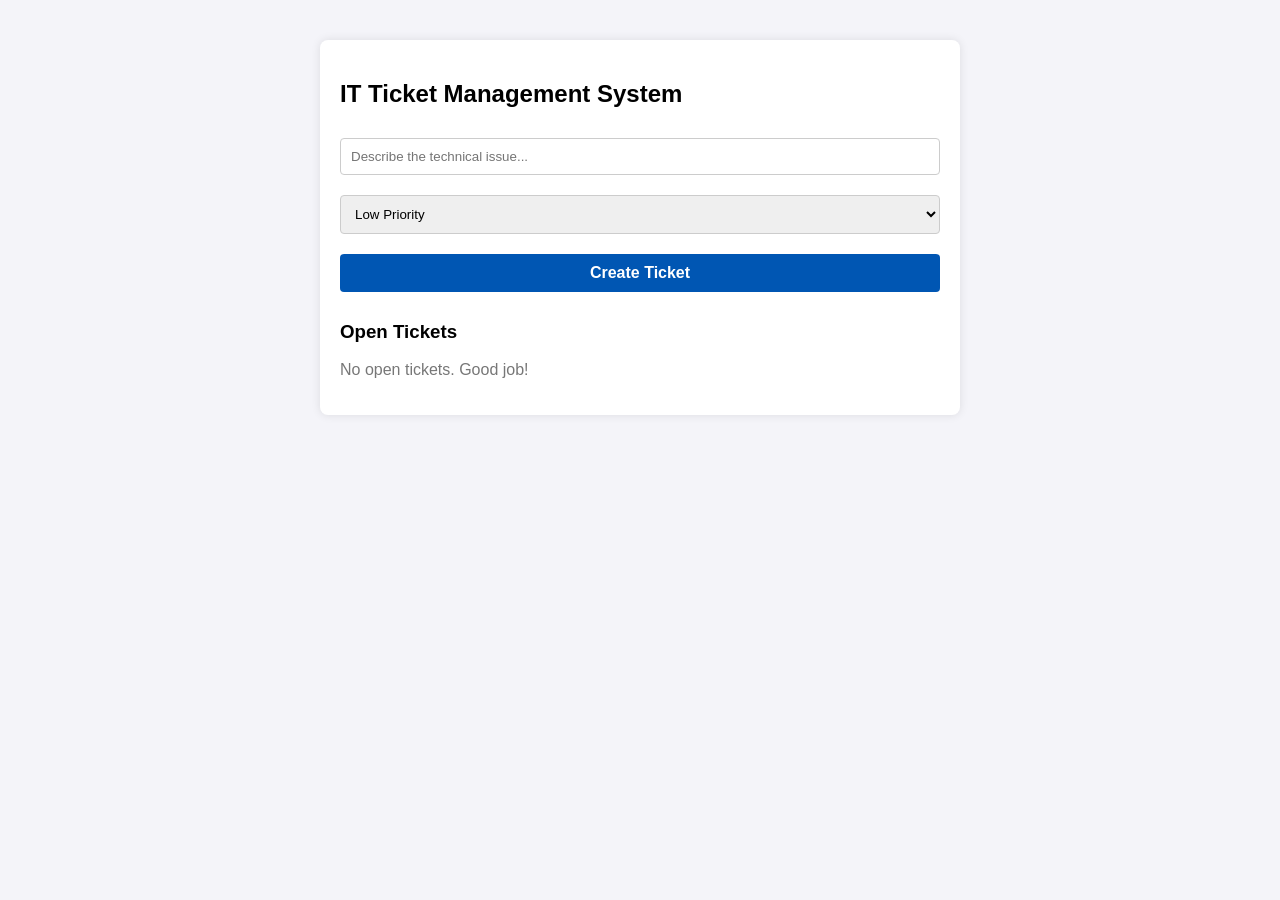
==== src/main/WebApp/index.html @ fcffcb8e "Added pom.xml and project structure for Jenkins" ====
<!DOCTYPE html>
<html lang="en">
<head>
    <meta charset="UTF-8">
    <meta name="viewport" content="width=device-width, initial-scale=1.0">
    <title>IT Support Ticket Manager</title>
    <style>
        body { 
            font-family: Arial, sans-serif; 
            margin: 40px; 
            background-color: #f4f4f9; 
        }
        .container { 
            max-width: 600px; 
            margin: auto; 
            background: white; 
            padding: 20px; 
            border-radius: 8px; 
            box-shadow: 0 0 10px rgba(0,0,0,0.1); 
        }
        input, select, button { 
            width: 100%; 
            padding: 10px; 
            margin: 10px 0; 
            border: 1px solid #ccc; 
            border-radius: 4px; 
            box-sizing: border-box; 
        }
        button { 
            background-color: #0056b3; 
            color: white; 
            border: none; 
            cursor: pointer; 
            font-weight: bold; 
            font-size: 16px;
        }
        button:hover { 
            background-color: #004494; 
        }
        .ticket { 
            border-bottom: 1px solid #ddd; 
            padding: 15px 0; 
            display: flex; 
            justify-content: space-between; 
            align-items: center; 
        }
        .priority-high { color: #dc3545; font-weight: bold; }
        .priority-medium { color: #ffc107; font-weight: bold; }
        .priority-low { color: #28a745; font-weight: bold; }
        .resolve-btn { 
            background-color: #28a745; 
            width: auto; 
            padding: 8px 15px; 
            margin: 0; 
            font-size: 14px;
        }
        .resolve-btn:hover {
            background-color: #218838;
        }
    </style>
</head>
<body>

<div class="container">
    <h2>IT Ticket Management System</h2>

    <form id="ticketForm">
        <input type="text" id="issue" placeholder="Describe the technical issue..." required>
        <select id="priority">
            <option value="Low">Low Priority</option>
            <option value="Medium">Medium Priority</option>
            <option value="High">High Priority</option>
        </select>
        <button type="submit">Create Ticket</button>
    </form>

    <h3>Open Tickets</h3>
    <div id="ticketList"></div>
</div>

<script>
    // 1. Load existing tickets from the browser's local storage
    let tickets = JSON.parse(localStorage.getItem('it_tickets')) || [];

    // 2. Function to display tickets on the screen
    function renderTickets() {
        const list = document.getElementById('ticketList');
        list.innerHTML = ''; // Clear the list before re-drawing
        
        if(tickets.length === 0) {
            list.innerHTML = '<p style="color: #777;">No open tickets. Good job!</p>';
            return;
        }

        tickets.forEach((ticket, index) => {
            // Assign CSS class based on priority for coloring
            let priorityClass = 'priority-' + ticket.priority.toLowerCase();

            list.innerHTML += `
                <div class="ticket">
                    <div>
                        <strong>${ticket.issue}</strong><br>
                        <small class="${priorityClass}">Priority: ${ticket.priority}</small>
                    </div>
                    <button class="resolve-btn" onclick="resolveTicket(${index})">Resolve</button>
                </div>
            `;
        });
    }

    // 3. Listen for when the form is submitted
    document.getElementById('ticketForm').addEventListener('submit', function(e) {
        e.preventDefault(); // Prevent page reload
        
        const issue = document.getElementById('issue').value;
        const priority = document.getElementById('priority').value;

        // Add the new ticket to our array
        tickets.push({ issue, priority });
        
        // Save the updated array to local storage
        localStorage.setItem('it_tickets', JSON.stringify(tickets));

        // Clear the form and redraw the list
        document.getElementById('ticketForm').reset();
        renderTickets();
    });

    // 4. Function to delete a ticket when "Resolve" is clicked
    function resolveTicket(index) {
        tickets.splice(index, 1); // Remove from array
        localStorage.setItem('it_tickets', JSON.stringify(tickets)); // Update storage
        renderTickets(); // Redraw the list
    }

    // Run this when the page first loads
    renderTickets();
</script>

</body>
</html>
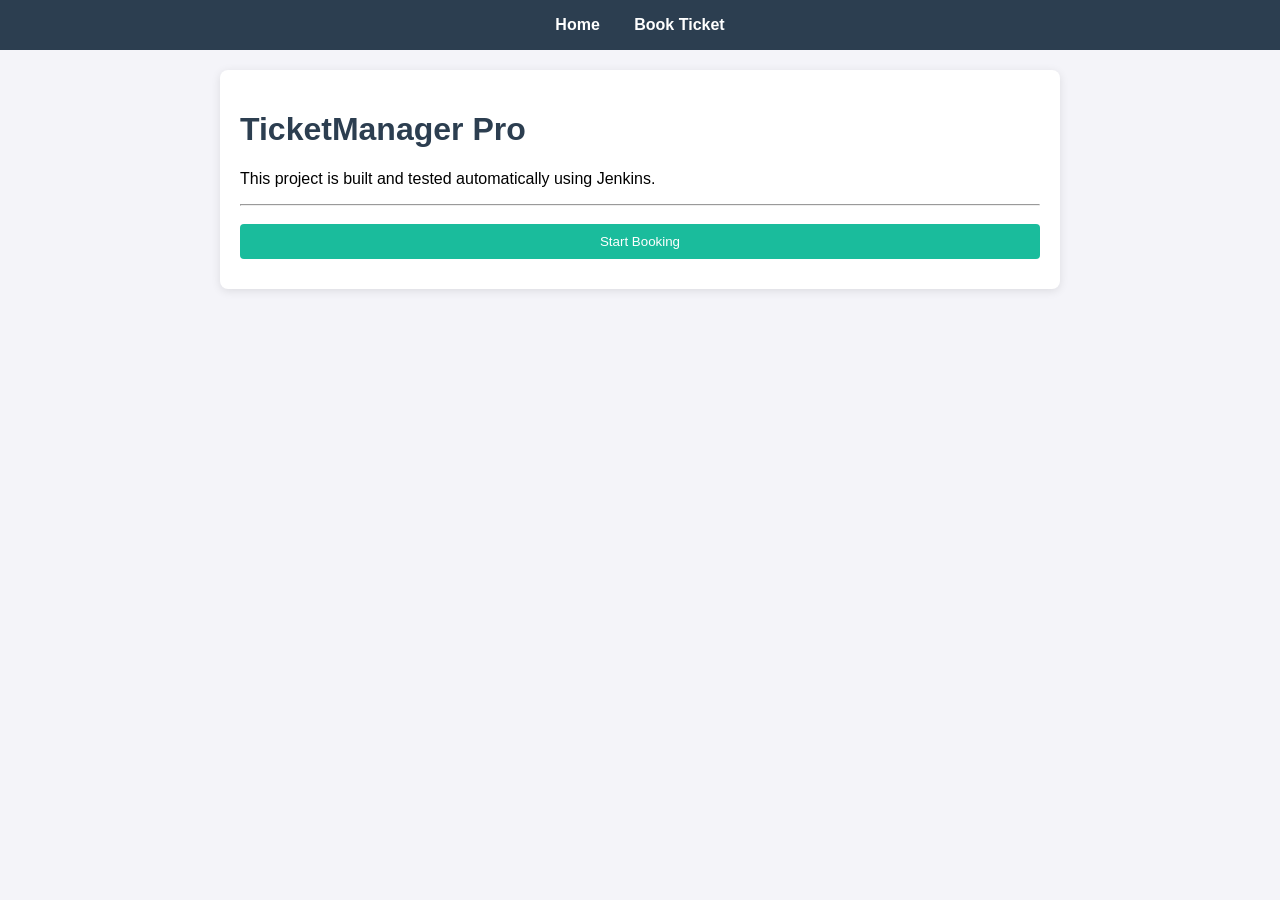
==== commit ced3f05c: "Final Upgrade: Switched to multi-page HTML and cleaned structure" ====
--- a/src/main/WebApp/index.html
+++ b/src/main/WebApp/index.html
@@ -1,141 +1,19 @@
 <!DOCTYPE html>
-<html lang="en">
+<html>
 <head>
-    <meta charset="UTF-8">
-    <meta name="viewport" content="width=device-width, initial-scale=1.0">
-    <title>IT Support Ticket Manager</title>
-    <style>
-        body { 
-            font-family: Arial, sans-serif; 
-            margin: 40px; 
-            background-color: #f4f4f9; 
-        }
-        .container { 
-            max-width: 600px; 
-            margin: auto; 
-            background: white; 
-            padding: 20px; 
-            border-radius: 8px; 
-            box-shadow: 0 0 10px rgba(0,0,0,0.1); 
-        }
-        input, select, button { 
-            width: 100%; 
-            padding: 10px; 
-            margin: 10px 0; 
-            border: 1px solid #ccc; 
-            border-radius: 4px; 
-            box-sizing: border-box; 
-        }
-        button { 
-            background-color: #0056b3; 
-            color: white; 
-            border: none; 
-            cursor: pointer; 
-            font-weight: bold; 
-            font-size: 16px;
-        }
-        button:hover { 
-            background-color: #004494; 
-        }
-        .ticket { 
-            border-bottom: 1px solid #ddd; 
-            padding: 15px 0; 
-            display: flex; 
-            justify-content: space-between; 
-            align-items: center; 
-        }
-        .priority-high { color: #dc3545; font-weight: bold; }
-        .priority-medium { color: #ffc107; font-weight: bold; }
-        .priority-low { color: #28a745; font-weight: bold; }
-        .resolve-btn { 
-            background-color: #28a745; 
-            width: auto; 
-            padding: 8px 15px; 
-            margin: 0; 
-            font-size: 14px;
-        }
-        .resolve-btn:hover {
-            background-color: #218838;
-        }
-    </style>
+    <title>TicketManager | Home</title>
+    <link rel="stylesheet" href="css/style.css">
 </head>
 <body>
-
-<div class="container">
-    <h2>IT Ticket Management System</h2>
-
-    <form id="ticketForm">
-        <input type="text" id="issue" placeholder="Describe the technical issue..." required>
-        <select id="priority">
-            <option value="Low">Low Priority</option>
-            <option value="Medium">Medium Priority</option>
-            <option value="High">High Priority</option>
-        </select>
-        <button type="submit">Create Ticket</button>
-    </form>
-
-    <h3>Open Tickets</h3>
-    <div id="ticketList"></div>
-</div>
-
-<script>
-    // 1. Load existing tickets from the browser's local storage
-    let tickets = JSON.parse(localStorage.getItem('it_tickets')) || [];
-
-    // 2. Function to display tickets on the screen
-    function renderTickets() {
-        const list = document.getElementById('ticketList');
-        list.innerHTML = ''; // Clear the list before re-drawing
-        
-        if(tickets.length === 0) {
-            list.innerHTML = '<p style="color: #777;">No open tickets. Good job!</p>';
-            return;
-        }
-
-        tickets.forEach((ticket, index) => {
-            // Assign CSS class based on priority for coloring
-            let priorityClass = 'priority-' + ticket.priority.toLowerCase();
-
-            list.innerHTML += `
-                <div class="ticket">
-                    <div>
-                        <strong>${ticket.issue}</strong><br>
-                        <small class="${priorityClass}">Priority: ${ticket.priority}</small>
-                    </div>
-                    <button class="resolve-btn" onclick="resolveTicket(${index})">Resolve</button>
-                </div>
-            `;
-        });
-    }
-
-    // 3. Listen for when the form is submitted
-    document.getElementById('ticketForm').addEventListener('submit', function(e) {
-        e.preventDefault(); // Prevent page reload
-        
-        const issue = document.getElementById('issue').value;
-        const priority = document.getElementById('priority').value;
-
-        // Add the new ticket to our array
-        tickets.push({ issue, priority });
-        
-        // Save the updated array to local storage
-        localStorage.setItem('it_tickets', JSON.stringify(tickets));
-
-        // Clear the form and redraw the list
-        document.getElementById('ticketForm').reset();
-        renderTickets();
-    });
-
-    // 4. Function to delete a ticket when "Resolve" is clicked
-    function resolveTicket(index) {
-        tickets.splice(index, 1); // Remove from array
-        localStorage.setItem('it_tickets', JSON.stringify(tickets)); // Update storage
-        renderTickets(); // Redraw the list
-    }
-
-    // Run this when the page first loads
-    renderTickets();
-</script>
-
+    <nav>
+        <a href="index.html">Home</a>
+        <a href="book.html">Book Ticket</a>
+    </nav>
+    <div class="container">
+        <h1>TicketManager Pro</h1>
+        <p>This project is built and tested automatically using Jenkins.</p>
+        <hr>
+        <button onclick="location.href='book.html'">Start Booking</button>
+    </div>
 </body>
 </html>
--- a/src/main/WebApp/css/style.css
+++ b/src/main/WebApp/css/style.css
@@ -0,0 +1,9 @@
+body { font-family: 'Segoe UI', Tahoma, Geneva, Verdana, sans-serif; margin: 0; padding: 0; background-color: #f4f4f9; }
+nav { background-color: #2c3e50; padding: 1rem; text-align: center; }
+nav a { color: white; margin: 0 15px; text-decoration: none; font-weight: bold; }
+nav a:hover { color: #1abc9c; }
+.container { padding: 20px; max-width: 800px; margin: auto; background: white; margin-top: 20px; border-radius: 8px; box-shadow: 0 2px 10px rgba(0,0,0,0.1); }
+h1 { color: #2c3e50; }
+input, button { padding: 10px; width: 100%; margin: 10px 0; border-radius: 4px; border: 1px solid #ccc; }
+button { background-color: #1abc9c; color: white; border: none; cursor: pointer; }
+button:hover { background-color: #16a085; }
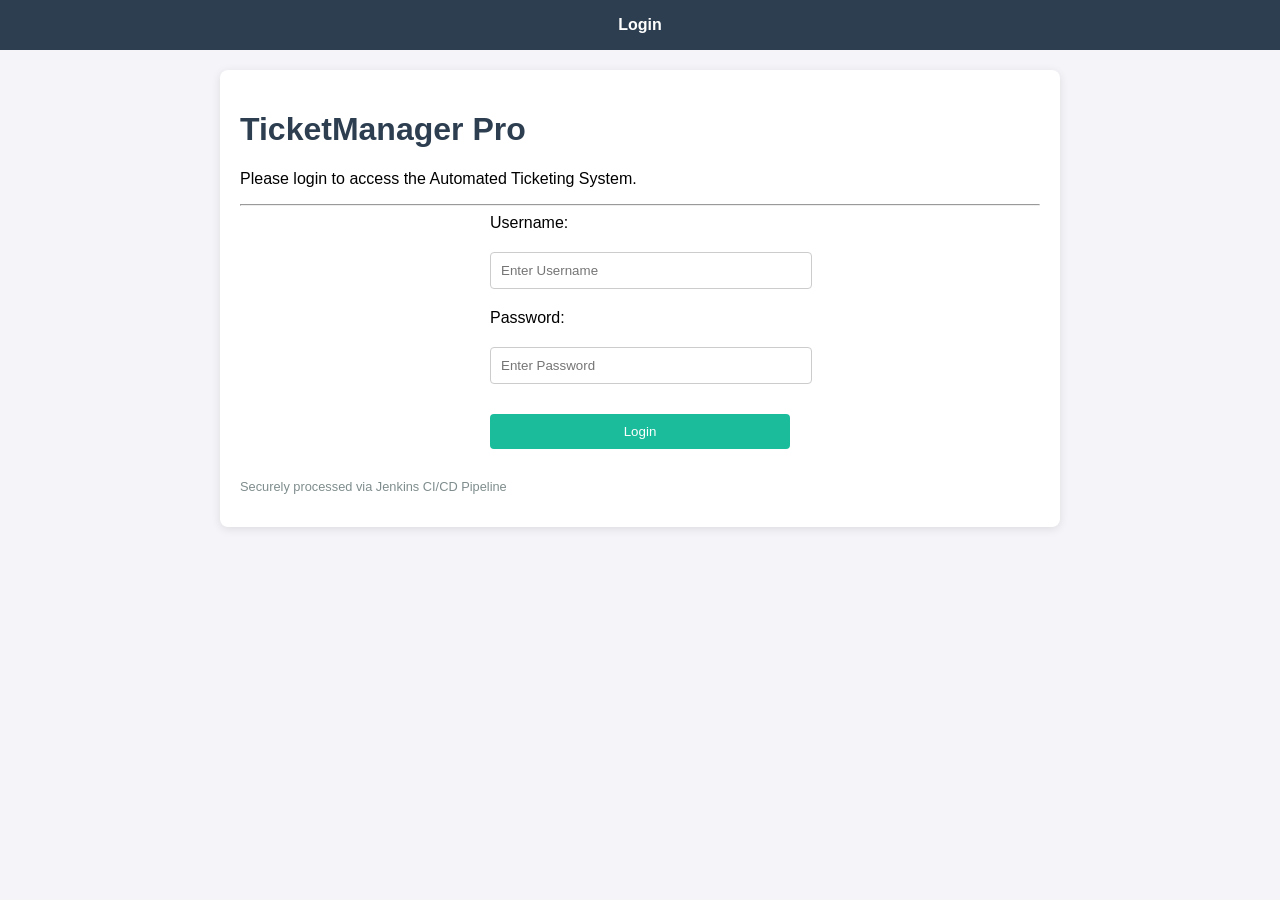
==== commit 8d8198ae: "Update index.html" ====
--- a/src/main/WebApp/index.html
+++ b/src/main/WebApp/index.html
@@ -1,19 +1,33 @@
 <!DOCTYPE html>
-<html>
+<html lang="en">
 <head>
-    <title>TicketManager | Home</title>
+    <meta charset="UTF-8">
+    <title>TicketManager | Login</title>
     <link rel="stylesheet" href="css/style.css">
 </head>
 <body>
     <nav>
-        <a href="index.html">Home</a>
-        <a href="book.html">Book Ticket</a>
+        <a href="index.html">Login</a>
     </nav>
     <div class="container">
         <h1>TicketManager Pro</h1>
-        <p>This project is built and tested automatically using Jenkins.</p>
+        <p>Please login to access the Automated Ticketing System.</p>
         <hr>
-        <button onclick="location.href='book.html'">Start Booking</button>
+        
+        <!-- Login Form -->
+        <form action="book.html" style="display: flex; flex-direction: column; gap: 10px; max-width: 300px; margin: 0 auto;">
+            <label style="text-align: left;">Username:</label>
+            <input type="text" name="username" placeholder="Enter Username" required>
+            
+            <label style="text-align: left;">Password:</label>
+            <input type="password" name="password" placeholder="Enter Password" required>
+            
+            <button type="submit" style="margin-top: 10px;">Login</button>
+        </form>
+        
+        <p style="font-size: 0.8em; margin-top: 20px; color: #7f8c8d;">
+            Securely processed via Jenkins CI/CD Pipeline
+        </p>
     </div>
 </body>
-</html>+</html>
